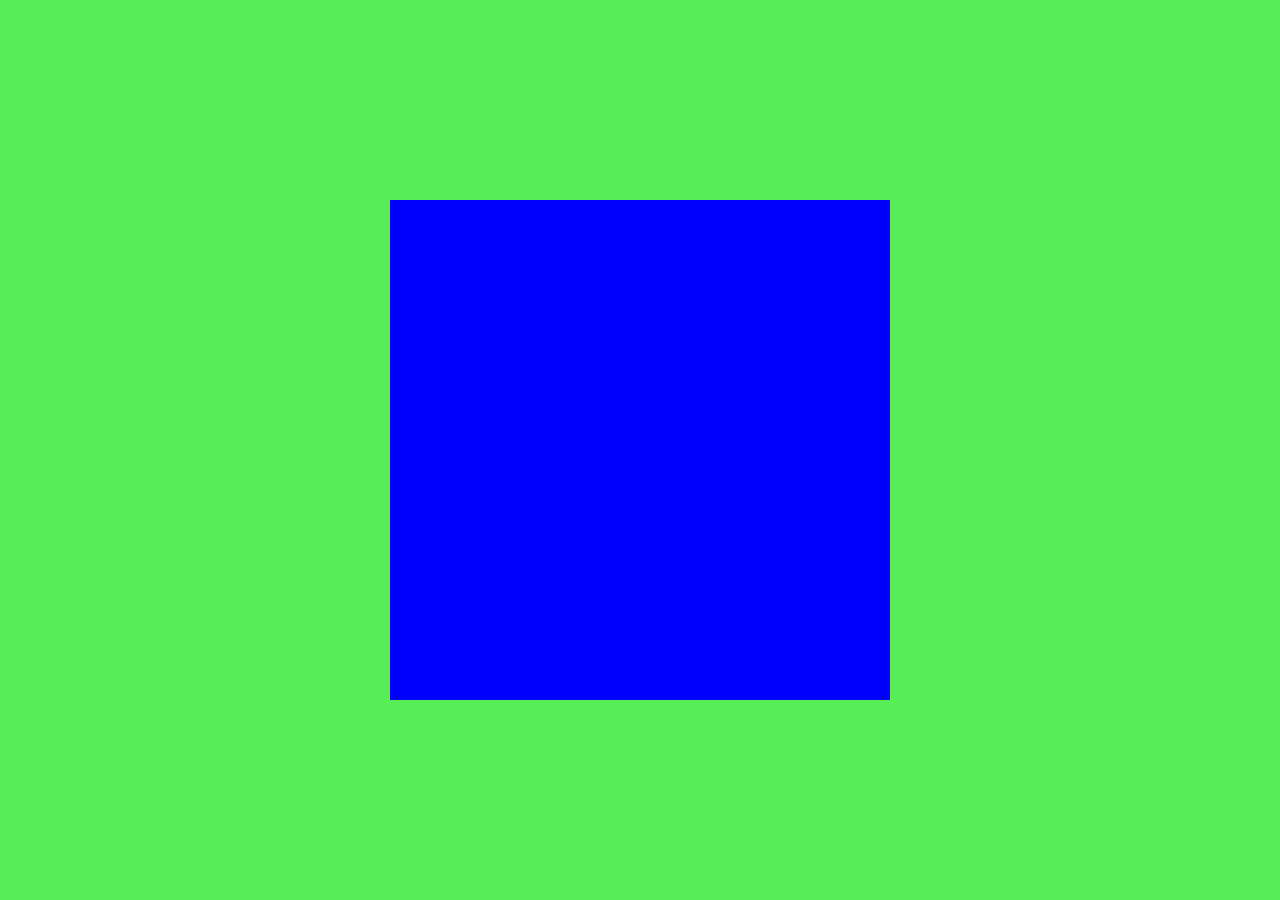
==== index.html @ c4269f2e "começando..." ====
<!DOCTYPE html>
<html lang="pt-br">
<head>
    <meta charset="UTF-8">
    <meta name="viewport" content="width=device-width, initial-scale=1.0">
    <link rel="shortcut icon" href="favicon.ico" type="image/x-icon">

    <title>Projeto de rede social</title>

    <link rel="stylesheet" href="estilo.css">


</head>
<body>
    
    <main>
        <section id="telefone">

        </section>

        <section id="botoes">
            
        </section>
    </main>


</body>
</html>
---- estilo.css ----
@charset "UTF-8";

* {
    margin: 0px;
    padding: 0px;
    font-family:Arial, Helvetica, sans-serif ;
}

html, body {
    height: 100vh;
    width: 100vw;
    background-color: black;

}

main {
    position: relative;
    height: 100vh;
    background-color: rgb(86, 237, 86);
}

section#telefone {
    position: absolute;
    top: 50%;
    left: 50%;
    transform: translate(-50%, -50%);


    height: 500px;
    width: 500px;
    background-color: blue;
}
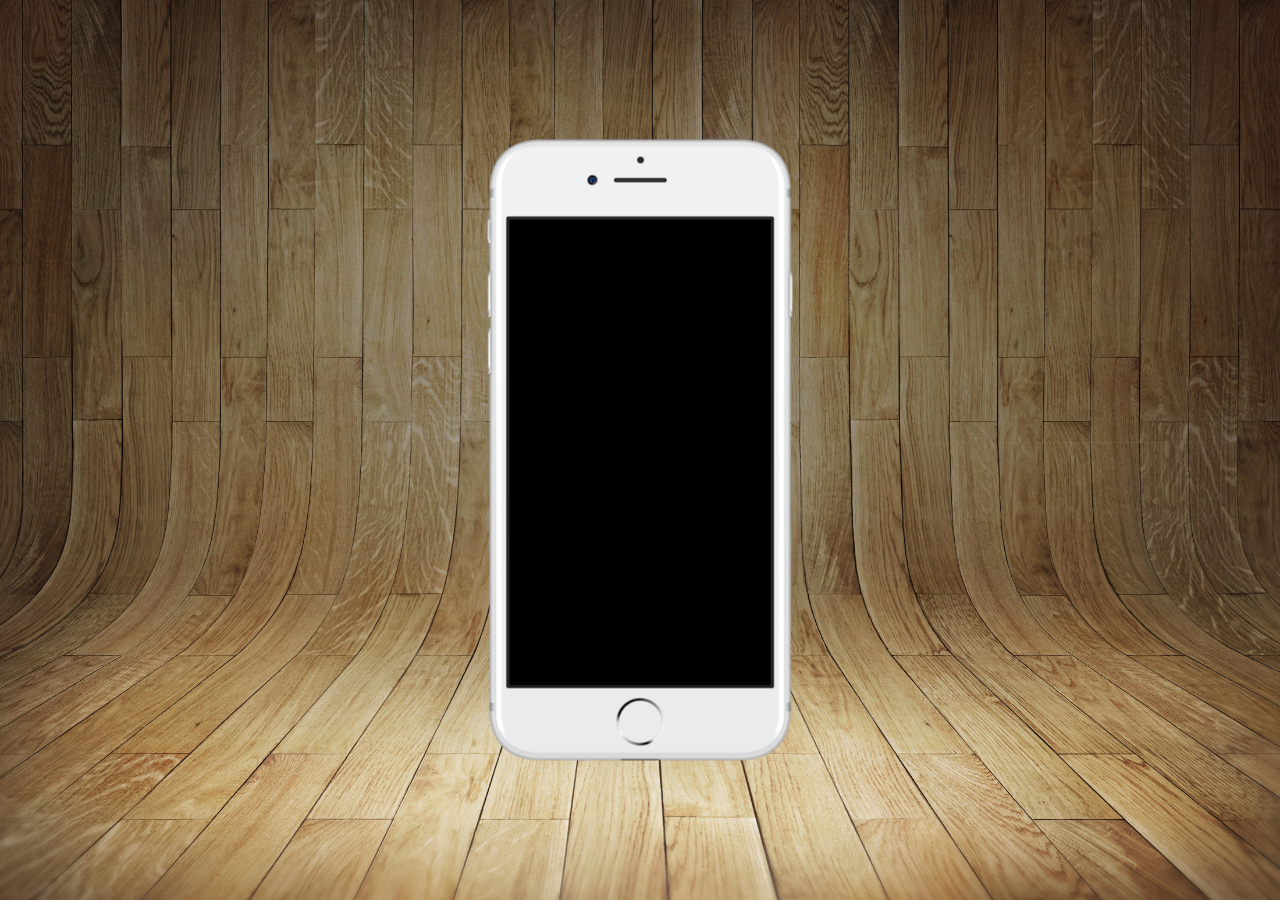
==== commit bbada4c0: "começando no projeto..." ====
--- a/index.html
+++ b/index.html
@@ -16,9 +16,11 @@
     <main>
         <section id="telefone">
 
+            
+
         </section>
 
-        <section id="botoes">
+        <section id="redes-sociais">
             
         </section>
     </main>
--- a/estilo.css
+++ b/estilo.css
@@ -16,7 +16,10 @@
 main {
     position: relative;
     height: 100vh;
-    background-color: rgb(86, 237, 86);
+    background: url(imagens/fundo-madeira.jpg)
+    no-repeat top center;
+    background-size: cover;
+    background-attachment: fixed;
 }
 
 section#telefone {
@@ -26,8 +29,9 @@
     transform: translate(-50%, -50%);
 
 
-    height: 500px;
-    width: 500px;
-    background-color: blue;
+    height: 627px;
+    width: 311px;
+    background:url(imagens/frame-iphone.png)
+    no-repeat;
 }
 
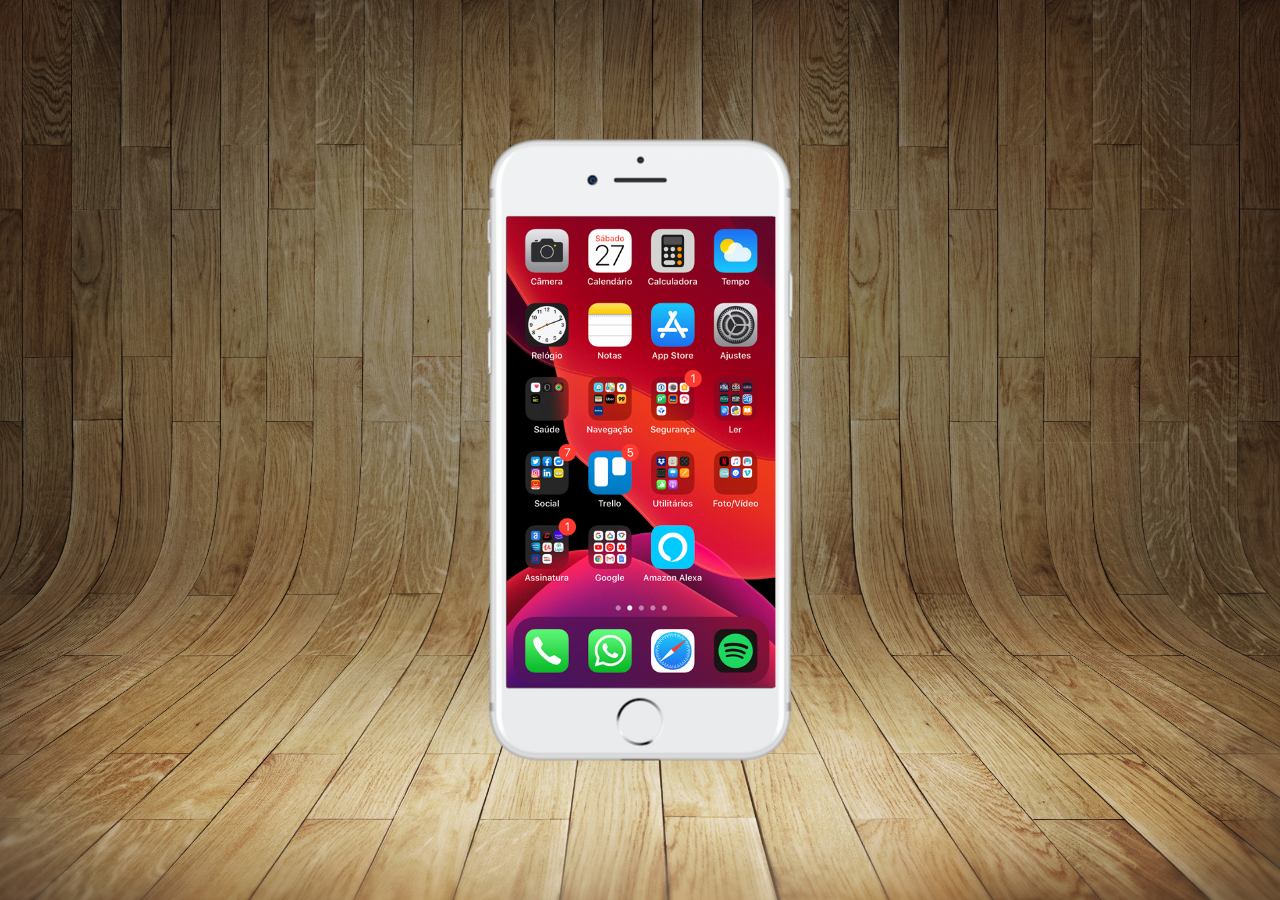
==== commit 637876f6: "tela criada..." ====
--- a/index.html
+++ b/index.html
@@ -16,7 +16,10 @@
     <main>
         <section id="telefone">
 
-            
+            <iframe src="index2.html" 
+            name="tela" id="tela"
+            frameborder="0">
+            </iframe>
 
         </section>
 
--- a/estilo.css
+++ b/estilo.css
@@ -35,3 +35,11 @@
     no-repeat;
 }
 
+iframe#tela {
+    position: relative;
+    top: 80px;
+    left: 22px;
+    width: 269px;
+    height: 471px;
+}
+
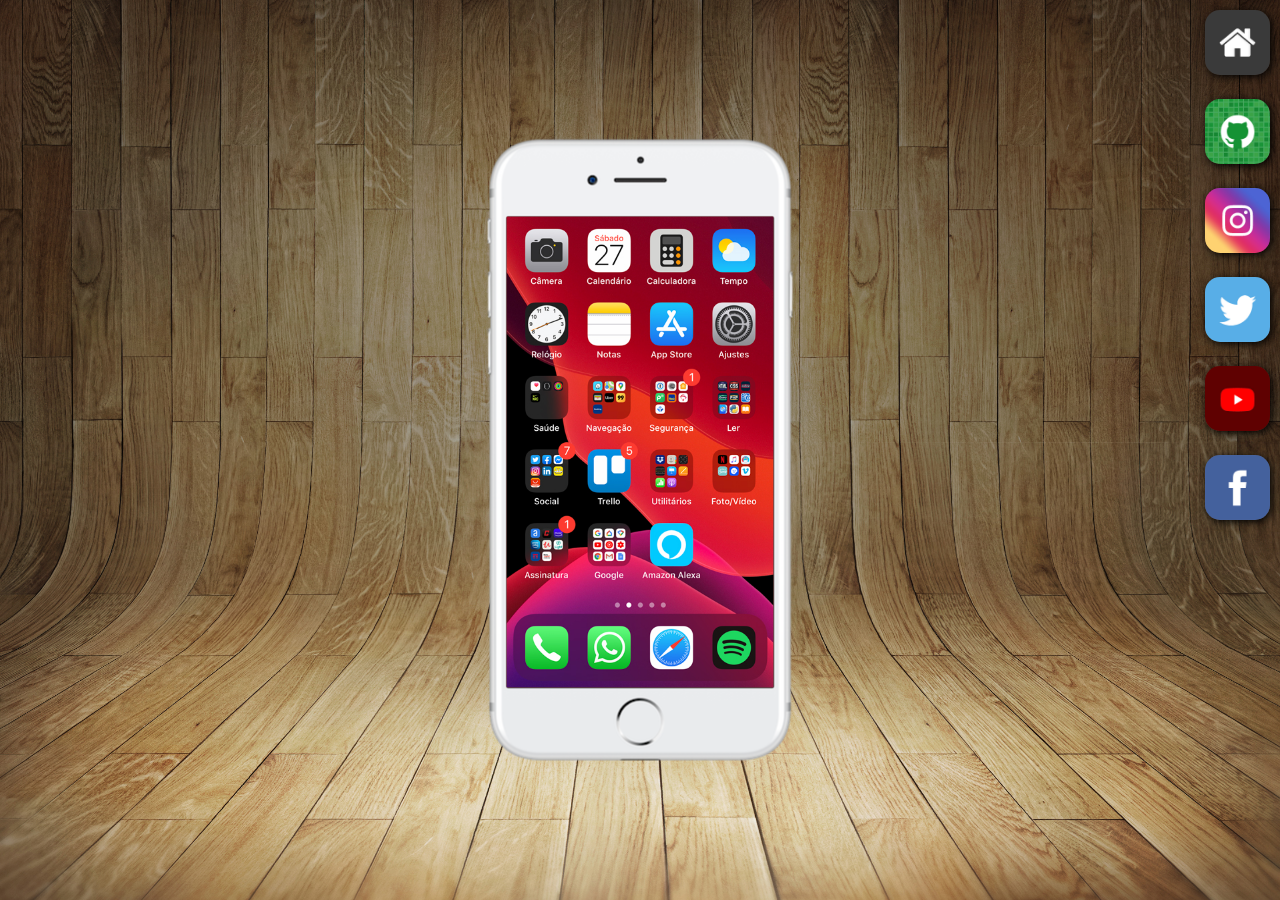
==== commit fd386080: "colocando conteudo..." ====
--- a/index.html
+++ b/index.html
@@ -12,19 +12,28 @@
 
 </head>
 <body>
-    
+
     <main>
         <section id="telefone">
 
             <iframe src="index2.html" 
             name="tela" id="tela"
             frameborder="0">
+
+            infelizmente nao foi possivel carregar o conteudo...
+
+
             </iframe>
 
         </section>
 
         <section id="redes-sociais">
-            
+            <a href="#" target="tela"><img src="imagens/logo-home.jpg" alt="home"></a><br>
+            <a href="index4.html" target="tela"><img src="imagens/logo-github.jpg" alt="github"></a><br>
+            <a href="#" target="tela"><img src="imagens/logo-instagram.jpg" alt="insta"></a><br>
+            <a href="#" target="tela"><img src="imagens/logo-twitter.jpg" alt="twitter"></a><br>
+            <a href="index3.html" target="tela"><img src="imagens/logo-youtube.jpg" alt="youtube"></a><br>
+            <a href="#" target="tela"><img src="imagens/logo-facebook.jpg" alt="facebook"></a>
         </section>
     </main>
 
--- a/estilo.css
+++ b/estilo.css
@@ -16,6 +16,7 @@
 main {
     position: relative;
     height: 100vh;
+
     background: url(imagens/fundo-madeira.jpg)
     no-repeat top center;
     background-size: cover;
@@ -39,7 +40,25 @@
     position: relative;
     top: 80px;
     left: 22px;
-    width: 269px;
+
+    width: 267px;
     height: 471px;
 }
 
+section#redes-sociais {
+    text-align: right;
+}
+
+section#redes-sociais img {
+    width: 65px;
+    margin: 10px;
+    border-radius: 15px 15px 15px 15px;
+    box-shadow: 2px 2px 8px black;
+}
+
+section#redes-sociais img:hover {
+    border-radius: 50%;
+    transition: .3s;
+    border: 5px solid rgb(0, 0, 0);
+    
+}
